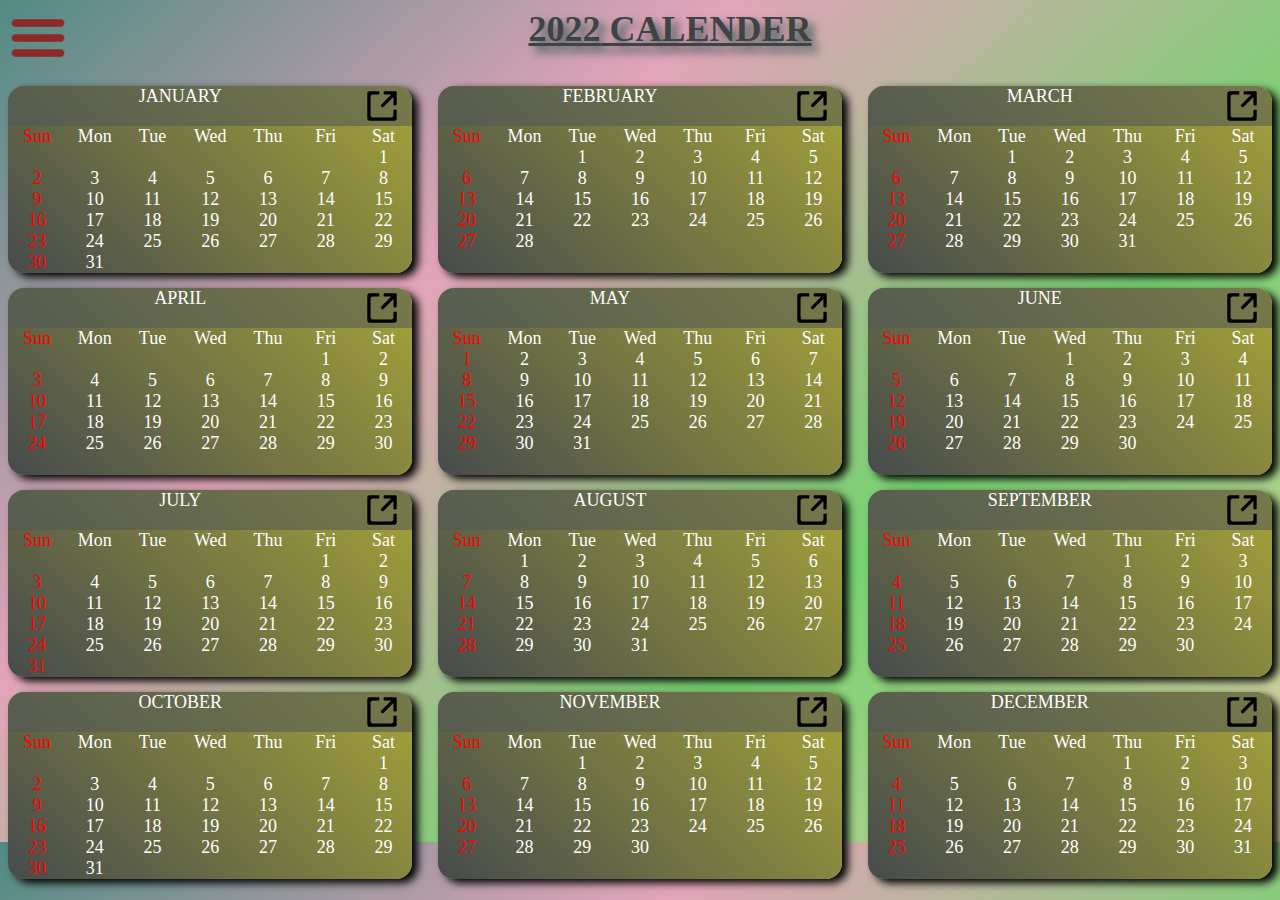
==== index.html @ e198047f "Rename Calender.html to index.html" ====
<!DOCTYPE html>
<html lang="en">
<head>
    <meta charset="UTF-8">
    <meta http-equiv="X-UA-Compatible" content="IE=edge">
    <meta name="viewport" content="width=device-width, initial-scale=1.0">
    <link rel="stylesheet" href="jquery-ui-1.13.2/jquery-ui.css">
    <link rel="stylesheet" href="jquery-ui-1.13.2/jquery-ui.structure.css">
    <link rel="stylesheet" href="jquery-ui-1.13.2/jquery-ui.theme.css">
    <title>Document</title>
    <link rel="stylesheet" href="style.css">
</head>
<body>
    <div class="todoContainer">
        <h3>ALL TO-DO</h3>
        <div class="todoList">
            <h3 class="todoMonth" id="todo-january">January</h3>
            <div class="content january"></div>
            <h3 class="todoMonth" id="todo-february">February</h3>
            <div class="content february"></div>
            <h3 class="todoMonth" id="todo-march">March</h3>
            <div class="content march"></div>
            <h3 class="todoMonth" id="todo-april">April</h3>
            <div class="content april"></div>
            <h3 class="todoMonth" id="todo-may">May</h3>
            <div class="content may"></div>
            <h3 class="todoMonth" id="todo-june">June</h3>
            <div class="content june"></div>
            <h3 class="todoMonth" id="todo-july">July</h3>
            <div class="content july"></div>
            <h3 class="todoMonth" id="todo-august">August</h3>
            <div class="content august"></div>
            <h3 class="todoMonth" id="todo-september">September</h3>
            <div class="content september"></div>
            <h3 class="todoMonth" id="todo-october">Octomber</h3>
            <div class="content october"></div>
            <h3 class="todoMonth" id="todo-november">November</h3>
            <div class="content november"></div>
            <h3 class="todoMonth" id="todo-december">December</h3>
            <div class="content december"></div>
        </div>
        
    </div>
    <div class="container">


        <div class="yearContainer">
            <div class="menuIcon"><img src="menu_icon.png" alt=""></div>
            <div class="year">
                <div class="yearName">
                    <h1><span id="currentYear">2022</span> CALENDER</h1>
                </div>
                <center>
                <ul class="years">
                    <li class="eachYear">2022</li>
                    <li class="eachYear">2023</li>
                    <li class="eachYear">2024</li>
                    <li class="eachYear">2025</li>
                </ul>
                </center>
            </div>
        </div>
        <div class="calender"> 
            <div class="month" id="january"><div class="month-name">january</div><div class="dates"></div></div>
            <div class="month" id="february"><div class="month-name">february</div><div class="dates"></div></div>
            <div class="month" id="march"><div class="month-name">march</div><div class="dates"></div></div>
            <div class="month" id="april"><div class="month-name">april</div><div class="dates"></div></div>
            <div class="month" id="may"><div class="month-name">may</div><div class="dates may"></div></div>
            <div class="month" id="june"><div class="month-name">june</div><div class="dates"></div></div>
            <div class="month" id="july"><div class="month-name">july</div><div class="dates"></div></div>
            <div class="month" id="august"><div class="month-name">august</div><div class="dates"></div></div>
            <div class="month" id="september"><div class="month-name">september</div><div class="dates"></div></div>
            <div class="month" id="october"><div class="month-name">october</div><div class="dates"></div></div>
            <div class="month" id="november"><div class="month-name">november</div><div class="dates"></div></div>
            <div class="month" id="december"><div class="month-name">december</div><div class="dates"></div></div>
        </div>
        <div id="days">
            <div class="full-date"></div>
            <form action="">
                <input name="categories" list="events" id="categories">   
                        <datalist id="events"> 
                        <option value="">--Select Category--</option>
                        <option value="Anniversary">Anniversary</option>
                        <option value="Holiday">Holiday</option>
                        <option value="Event">Event</option>
                        <option value="Birthday">Birthday</option>
                        <option value="Others" id="others">Others</option>
                    </datalist>
                <div class="others">
                    <input type="text" placeholder="Enter To-Do name">
                </div>
                <div class="reminderName">
                    <label for="reminder">Set Reminder</label><input type="text" placeholder="Enter Event Name" id="reminder">
                </div>
                <input type="submit" value="SAVE">
            </form>
        </div>
    </div>

    <script src="jQuery.min.js"></script>
    <script src="jquery-ui-1.13.2/jquery-ui.js"></script>
    <script src="jquery-ui-1.13.2/jquery-ui.min.js"></script>
    <script src="script.js"></script>
</body>
</html>
---- style.css ----
body{
            font-size: 18px;
            background-image: linear-gradient(137deg, #518b83, #e3a4ba, #76d36f, #dfcba5f5);
        }
        .container {
            display: grid;
            grid-template-rows: 60px 1fr;
            gap: 1em;
        }
        h1 {
            color: rgb(60 68 68);
            text-shadow: 6px 6px 10px darkslategrey;
            text-align: center;
            text-decoration: underline;
            margin: 0;
        }
        .todoContainer {
            background-color: #a5a339;
            transition: right 0.5s;
            position: absolute;
            top: 0;
            right: 100%;
            height: 100vh;
            width: 40vw;
        }
        .todoContainer h3 {
            text-align: center;
        }
        .right50 {
            right: 19%;
        }
        .todoList h3 {
            text-align: center;
        }
        .todoList .content {
            position: relative;
            padding: 0.5em!important;
            font-size: 24px;
        }
        .todoList .content img{
            width: 30px;
            height: 30px;
            cursor: pointer;
        }
        .todoList .content img:active{
            transform: scale(0.9);
        }
        .yearContainer {
            display: flex;
        }
        .year {
            flex-grow: 1;
            display: flex;
            justify-content: center;
        }

        .menuIcon img {
            height: 100%;
            cursor: pointer;
        }
        .calender {
            display: grid;
            grid-template-columns: repeat(3, 1fr);
            grid-template-rows: repeat(4, 1fr);
            gap: 2%;
            justify-items: space-around;
        }
        .month {
            box-shadow: 6px 4px 9px black;
            background-image: linear-gradient(45deg, #464b4c, #a5a339);
            color: white;
            border-radius: 1rem;
            display: grid;
            grid-template-rows: 40px 1fr;
            text-align: center;
            transition-property: all;
            transition-duration: 2s;
            top: 0;
            left: 0;
        }
        .month-name {
            text-transform: uppercase;
            background-color: rgb(81 88 88 / 55%);
            border-radius: 1rem 1rem 0 0;
        }

        .maximize {
            margin: 5px 15px;
            width: 30px;
            float: right;
            cursor: pointer;
        }
        div.ui-widget.ui-widget-content {
            border-radius: 40px;
        }
        .ui-dialog-titlebar {
            border-radius: 30px 30px 0 0;
        }
        .ui-dialog .ui-dialog-content {
            background-color: darkseagreen;
            border-radius: 0 0 30px 30px;
        }
        ul.years {
            margin: 0;
        }
        .years li {
            margin: 5px;
        }
        .years li.eachYear:hover {
            color: #bb5050;
        }
        .others input {
            background-color: antiquewhite;
        }
        .ui-dialog .ui-dialog-titlebar-close {
            width: 40px;
            height: 40px;
            top: 30%;
            right: .6em;
        }
        .ui-button .ui-icon {
            transform: scale(2);
            background-color: rgb(243, 159, 159);
        }
        #days form input {
            margin-top: 10px;
            border-radius: 10px;
            padding: 5px 15px;
            box-shadow: 1px 1px 5px;
            border: none;
        }
        .dates {
            display: grid;
            grid-template-columns: repeat(7, 1fr);
            grid-template-rows: repeat(7, 1fr);
            justify-items: center;
            align-items: center;
        }

        .date {
            cursor: pointer;
        }
        .date:hover {
            text-shadow: 0 0 20px black;
            font-weight: bold;
        }
        .full-date {
            text-transform: capitalize;
        }
        .bigShow {
            position: fixed;
            width: 100%;
            height: 100vh;
        }
        .outline{
            outline: 1.5px outset maroon;
        }
        #optionClose {
            cursor: pointer;
        }
        .width {
            width: 95%;
        }
        .yearName h1, .years li {
            cursor: pointer;
        }

        .dates > div:first-of-type { 
            color: red;
        }

        .span-1 {
            grid-column: span 1;
        }

        .span-2 {
            grid-column: span 2;
        }

        .span-3 {
            grid-column: span 3;
        }

        .span-4 {
            grid-column: span 4;
        }

        .span-5 {
            grid-column: span 5;
        }

        .span-6 {
            grid-column: span 6;
        }

        .span-7 {
            grid-column: span 7;
            display: none;
        }

        @media screen and (max-width : 600px) {
        .container { 
            grid-template-rows: 120px 1fr;
        }
        .calender {
            grid-template-columns: repeat(1, 1fr);
            grid-template-rows: repeat(12, 1fr);
        }
        }
        @media screen and (max-width : 800px) {
            .calender {
                grid-template-columns: repeat(2, 1fr);
                grid-template-rows: repeat(6, 1fr);
            }
        }
        @media screen and (max-width : 1140px) {
            .calender {
                grid-template-columns: repeat(3, 1fr);
                grid-template-rows: repeat(4, 1fr);
            }
        }
        @media screen and (min-width : 1640px) {
            
        .calender {
            grid-template-columns: repeat(4, 1fr);
            grid-template-rows: repeat(3, 1fr);
        }
        }
        @media screen and (min-width : 2400px) {
            body {
                font-size: 48px;
            }
        }
        @media screen and (min-width : 3300px) {
            body {
                font-size: 64px;
            }
        }
        .userDate {
            border-radius: 50%;
            color: #83d9dd;
            transform: scale(1.5);
            transition: all .5s linear;
            background-image: linear-gradient(45deg, #423ca3, #954545, transparent);
        }

        .eventContent {
            display: flex;
            justify-content: space-between;
            font-size: 15px;
        }
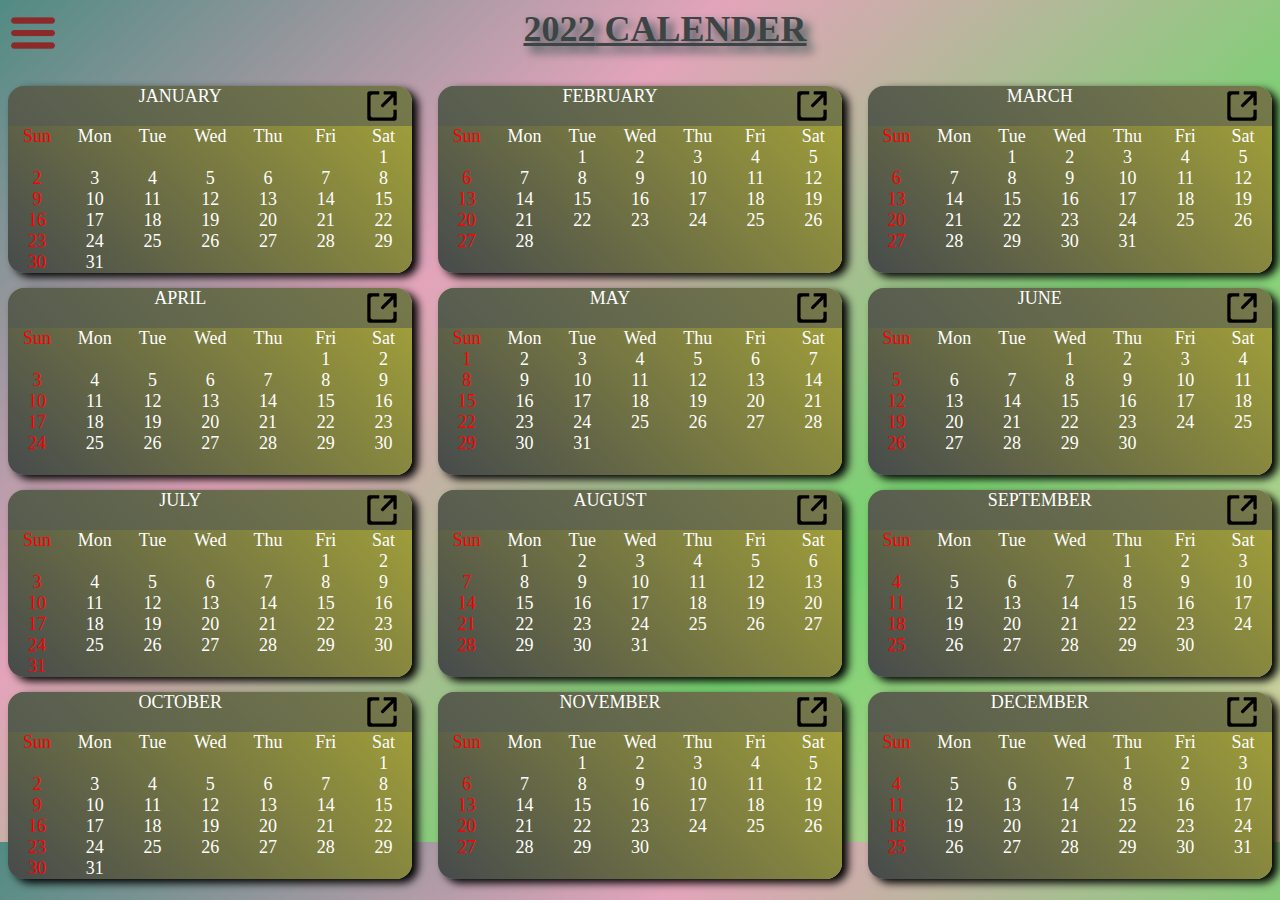
==== commit ab233651: "Add files via upload" ====
--- a/index.html
+++ b/index.html
@@ -12,6 +12,7 @@
 </head>
 <body>
     <div class="todoContainer">
+        <span><img id="closeIcon" class="todoIcon"src="close_icon.png" alt="" /></span>
         <h3>ALL TO-DO</h3>
         <div class="todoList">
             <h3 class="todoMonth" id="todo-january">January</h3>
@@ -38,6 +39,7 @@
             <div class="content november"></div>
             <h3 class="todoMonth" id="todo-december">December</h3>
             <div class="content december"></div>
+            <span class="emptyInfo"></span>
         </div>
         
     </div>
@@ -45,7 +47,7 @@
 
 
         <div class="yearContainer">
-            <div class="menuIcon"><img src="menu_icon.png" alt=""></div>
+            <div class="menuIcon todoIcon"><img src="menu_icon.png" alt=""></div>
             <div class="year">
                 <div class="yearName">
                     <h1><span id="currentYear">2022</span> CALENDER</h1>
@@ -102,4 +104,4 @@
     <script src="jquery-ui-1.13.2/jquery-ui.min.js"></script>
     <script src="script.js"></script>
 </body>
-</html>
+</html>--- a/style.css
+++ b/style.css
@@ -18,11 +18,11 @@
         .todoContainer {
             background-color: #a5a339;
             transition: right 0.5s;
-            position: absolute;
+            position: fixed;
             top: 0;
             right: 100%;
             height: 100vh;
-            width: 40vw;
+            width: 80vw;
         }
         .todoContainer h3 {
             text-align: center;
@@ -43,6 +43,14 @@
             height: 30px;
             cursor: pointer;
         }
+        .todoList .content img#delete{
+            width: 36px;
+            height: 36px;
+        }
+        .eventContent span:last-of-type{
+            display: flex;
+            align-items: center;
+        }
         .todoList .content img:active{
             transform: scale(0.9);
         }
@@ -56,7 +64,14 @@
         }
 
         .menuIcon img {
-            height: 100%;
+            cursor: pointer;
+            width: 50px;
+        }
+        #closeIcon {
+            width: 50px;
+            position: relative;
+            top: 30px;
+            left: 10px;
             cursor: pointer;
         }
         .calender {
@@ -247,6 +262,10 @@
 
         .eventContent {
             display: flex;
+            align-items: center;
             justify-content: space-between;
             font-size: 15px;
         }
+        .markAsDone {
+            color: lightgray;
+        }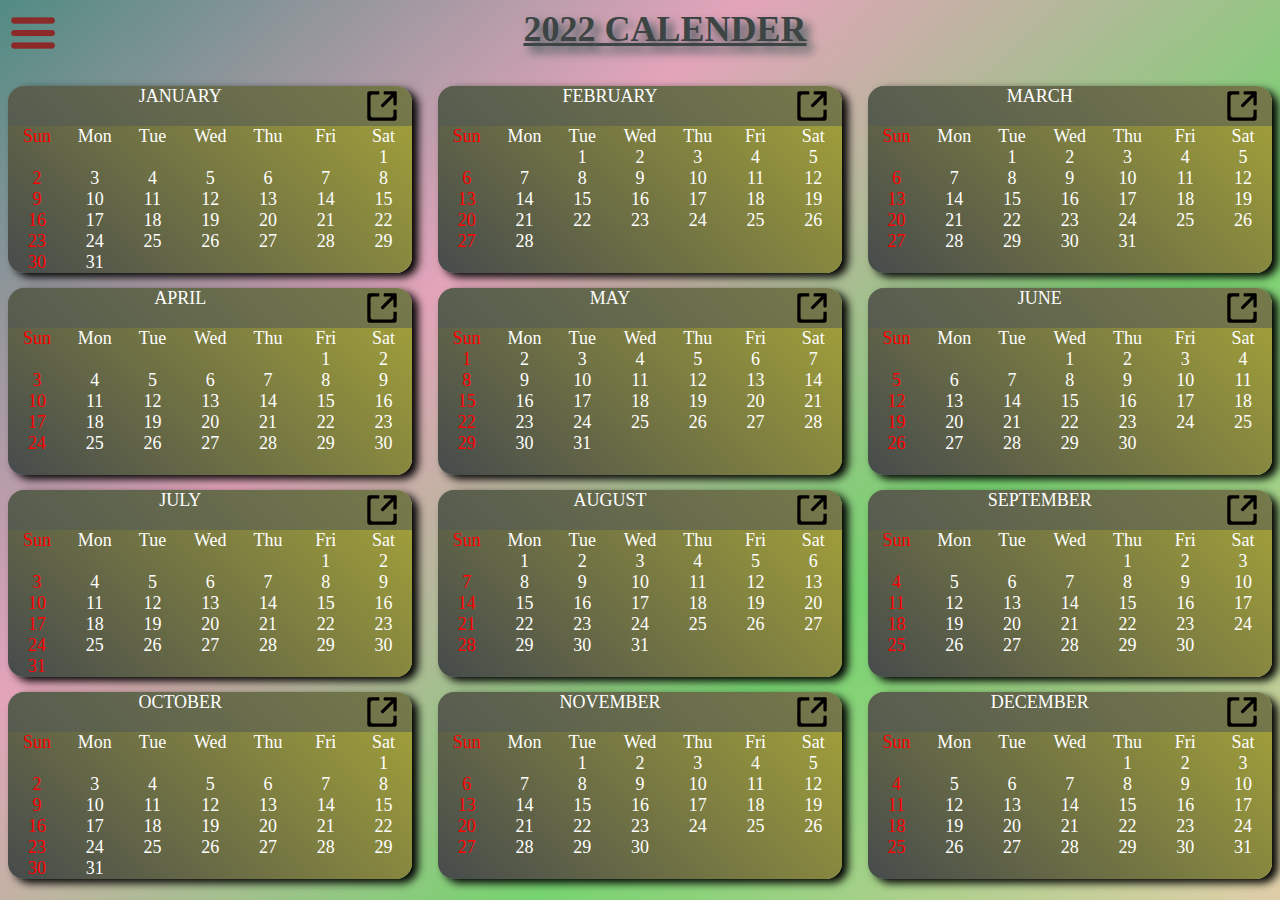
==== commit 068857b5: "Update index.html" ====
--- a/index.html
+++ b/index.html
@@ -7,7 +7,7 @@
     <link rel="stylesheet" href="jquery-ui-1.13.2/jquery-ui.css">
     <link rel="stylesheet" href="jquery-ui-1.13.2/jquery-ui.structure.css">
     <link rel="stylesheet" href="jquery-ui-1.13.2/jquery-ui.theme.css">
-    <title>Document</title>
+    <title>Todo-Calender</title>
     <link rel="stylesheet" href="style.css">
 </head>
 <body>
@@ -104,4 +104,4 @@
     <script src="jquery-ui-1.13.2/jquery-ui.min.js"></script>
     <script src="script.js"></script>
 </body>
-</html>+</html>
--- a/style.css
+++ b/style.css
@@ -2,6 +2,7 @@
         body{
             font-size: 18px;
             background-image: linear-gradient(137deg, #518b83, #e3a4ba, #76d36f, #dfcba5f5);
+            background-attachment: fixed;
         }
         .container {
             display: grid;
@@ -214,7 +215,7 @@
             display: none;
         }
 
-        @media screen and (max-width : 600px) {
+        @media only screen and (max-width : 600px) {
         .container { 
             grid-template-rows: 120px 1fr;
         }
@@ -223,26 +224,19 @@
             grid-template-rows: repeat(12, 1fr);
         }
         }
-        @media screen and (max-width : 800px) {
+        @media only screen and (min-width : 600px) {
             .calender {
                 grid-template-columns: repeat(2, 1fr);
                 grid-template-rows: repeat(6, 1fr);
             }
         }
-        @media screen and (max-width : 1140px) {
+        @media only screen and (min-width : 900px) {
             .calender {
                 grid-template-columns: repeat(3, 1fr);
                 grid-template-rows: repeat(4, 1fr);
             }
         }
-        @media screen and (min-width : 1640px) {
-            
-        .calender {
-            grid-template-columns: repeat(4, 1fr);
-            grid-template-rows: repeat(3, 1fr);
-        }
-        }
-        @media screen and (min-width : 2400px) {
+        @media only screen and (min-width : 2400px) {
             body {
                 font-size: 48px;
             }
@@ -255,7 +249,6 @@
         .userDate {
             border-radius: 50%;
             color: #83d9dd;
-            transform: scale(1.5);
             transition: all .5s linear;
             background-image: linear-gradient(45deg, #423ca3, #954545, transparent);
         }
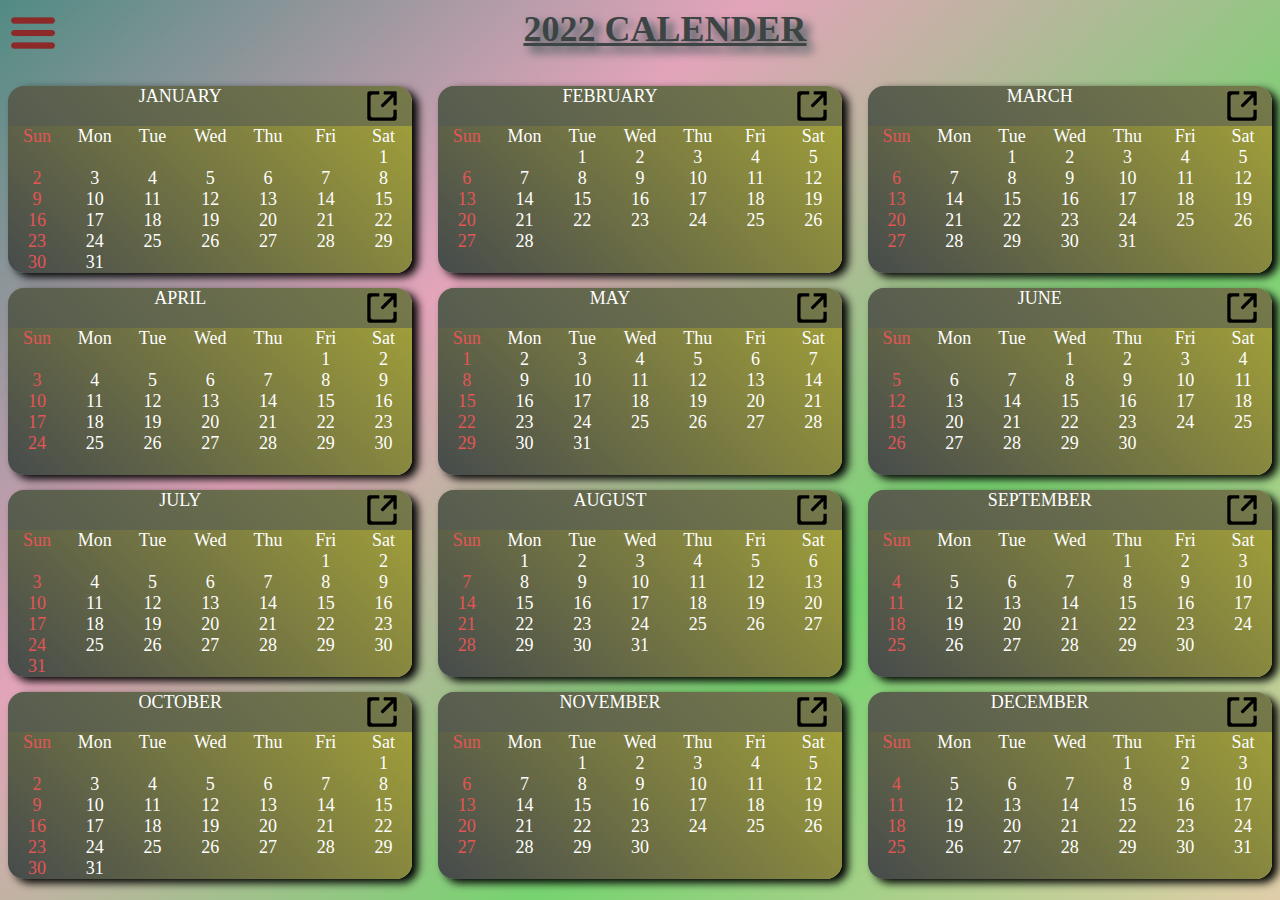
==== commit 6086eb7c: "Add files via upload" ====
--- a/index.html
+++ b/index.html
@@ -7,7 +7,7 @@
     <link rel="stylesheet" href="jquery-ui-1.13.2/jquery-ui.css">
     <link rel="stylesheet" href="jquery-ui-1.13.2/jquery-ui.structure.css">
     <link rel="stylesheet" href="jquery-ui-1.13.2/jquery-ui.theme.css">
-    <title>Todo-Calender</title>
+    <title>Document</title>
     <link rel="stylesheet" href="style.css">
 </head>
 <body>
@@ -58,6 +58,8 @@
                     <li class="eachYear">2023</li>
                     <li class="eachYear">2024</li>
                     <li class="eachYear">2025</li>
+                    <li class="eachYear">2026</li>
+                    <li class="eachYear">2027</li>
                 </ul>
                 </center>
             </div>
@@ -88,11 +90,11 @@
                         <option value="Birthday">Birthday</option>
                         <option value="Others" id="others">Others</option>
                     </datalist>
-                <div class="others">
-                    <input type="text" placeholder="Enter To-Do name">
-                </div>
                 <div class="reminderName">
                     <label for="reminder">Set Reminder</label><input type="text" placeholder="Enter Event Name" id="reminder">
+                </div>
+                <div class="repeatOption">
+                    <span  id="repeatition"><input type="checkbox" value="repeat">Repeat Yearly</span><br>
                 </div>
                 <input type="submit" value="SAVE">
             </form>
@@ -104,4 +106,4 @@
     <script src="jquery-ui-1.13.2/jquery-ui.min.js"></script>
     <script src="script.js"></script>
 </body>
-</html>
+</html>--- a/style.css
+++ b/style.css
@@ -139,12 +139,24 @@
             transform: scale(2);
             background-color: rgb(243, 159, 159);
         }
-        #days form input {
-            margin-top: 10px;
+        .repeatOption {
+            display: flex;
+            justify-content: end;
+            gap: 10px;
+        }
+        #days form input:not(.repeatOption input) {
             border-radius: 10px;
             padding: 5px 15px;
             box-shadow: 1px 1px 5px;
+            margin-top: 10px;
             border: none;
+        }
+        .repeatOption input {
+            transform: scale(1.5);
+            margin-top: 10px;
+        }
+        .repeatition {
+            opacity: 0.1;
         }
         .dates {
             display: grid;
@@ -183,7 +195,7 @@
         }
 
         .dates > div:first-of-type { 
-            color: red;
+            color: rgb(227 85 85);
         }
 
         .span-1 {
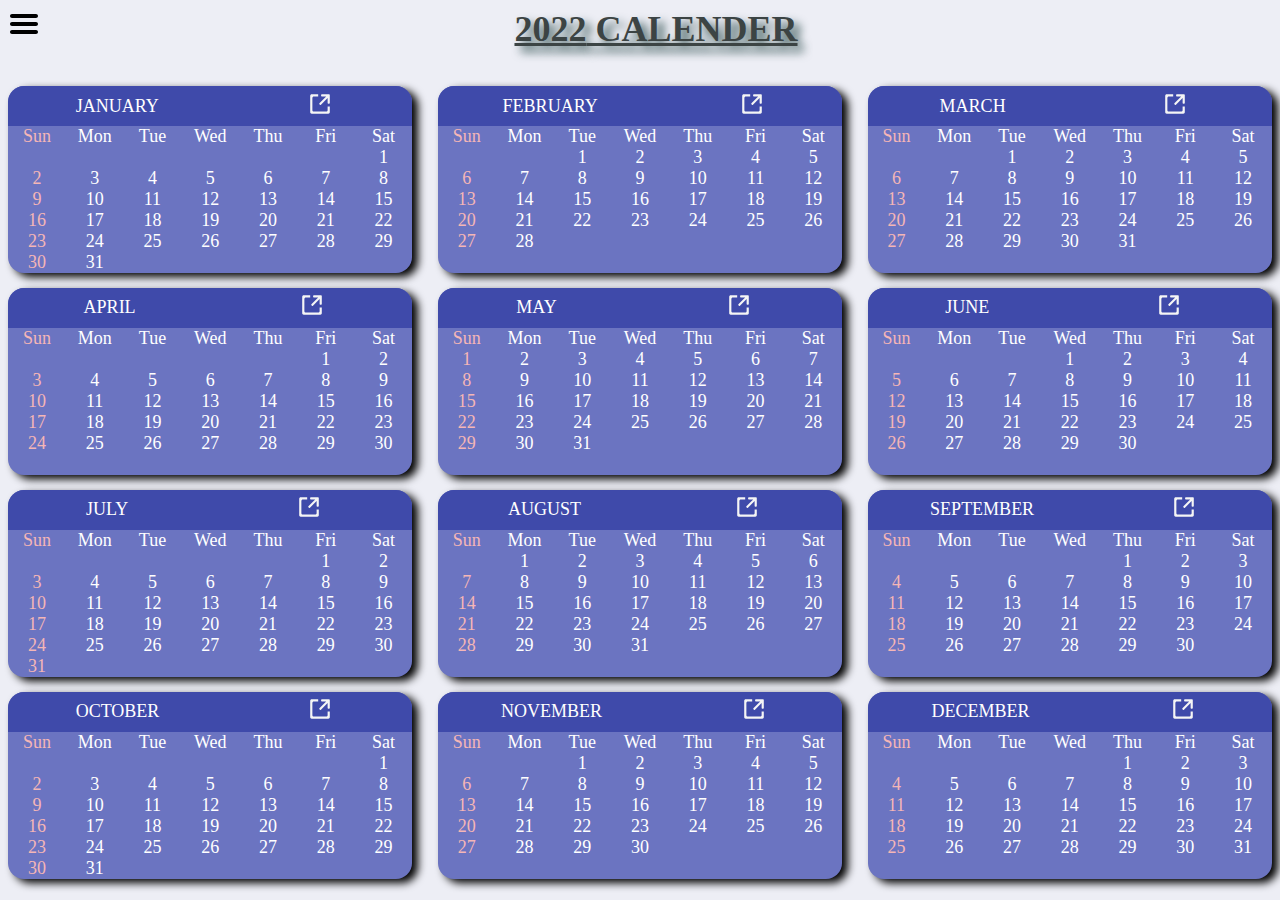
==== commit 1eef677d: "all function working" ====
--- a/index.html
+++ b/index.html
@@ -1,109 +1,164 @@
 <!DOCTYPE html>
 <html lang="en">
-<head>
-    <meta charset="UTF-8">
-    <meta http-equiv="X-UA-Compatible" content="IE=edge">
-    <meta name="viewport" content="width=device-width, initial-scale=1.0">
-    <link rel="stylesheet" href="jquery-ui-1.13.2/jquery-ui.css">
-    <link rel="stylesheet" href="jquery-ui-1.13.2/jquery-ui.structure.css">
-    <link rel="stylesheet" href="jquery-ui-1.13.2/jquery-ui.theme.css">
+  <head>
+    <meta charset="UTF-8" />
+    <meta http-equiv="X-UA-Compatible" content="IE=edge" />
+    <meta name="viewport" content="width=device-width, initial-scale=1.0" />
+    <link rel="stylesheet" href="jquery-ui-1.13.2/jquery-ui.css" />
+    <link rel="stylesheet" href="jquery-ui-1.13.2/jquery-ui.structure.css" />
+    <link rel="stylesheet" href="jquery-ui-1.13.2/jquery-ui.theme.css" />
     <title>Document</title>
-    <link rel="stylesheet" href="style.css">
-</head>
-<body>
+    <link rel="stylesheet" href="style.css" />
+  </head>
+  <body>
     <div class="todoContainer">
-        <span><img id="closeIcon" class="todoIcon"src="close_icon.png" alt="" /></span>
-        <h3>ALL TO-DO</h3>
-        <div class="todoList">
-            <h3 class="todoMonth" id="todo-january">January</h3>
-            <div class="content january"></div>
-            <h3 class="todoMonth" id="todo-february">February</h3>
-            <div class="content february"></div>
-            <h3 class="todoMonth" id="todo-march">March</h3>
-            <div class="content march"></div>
-            <h3 class="todoMonth" id="todo-april">April</h3>
-            <div class="content april"></div>
-            <h3 class="todoMonth" id="todo-may">May</h3>
-            <div class="content may"></div>
-            <h3 class="todoMonth" id="todo-june">June</h3>
-            <div class="content june"></div>
-            <h3 class="todoMonth" id="todo-july">July</h3>
-            <div class="content july"></div>
-            <h3 class="todoMonth" id="todo-august">August</h3>
-            <div class="content august"></div>
-            <h3 class="todoMonth" id="todo-september">September</h3>
-            <div class="content september"></div>
-            <h3 class="todoMonth" id="todo-october">Octomber</h3>
-            <div class="content october"></div>
-            <h3 class="todoMonth" id="todo-november">November</h3>
-            <div class="content november"></div>
-            <h3 class="todoMonth" id="todo-december">December</h3>
-            <div class="content december"></div>
-            <span class="emptyInfo"></span>
-        </div>
-        
+      <span
+        ><img id="closeIcon" class="todoIcon" src="close_icon.svg" alt=""
+      /></span>
+      <h3>ALL TO-DO</h3>
+      <div class="todoList">
+        <h3 class="todoMonth" id="todo-january">January</h3>
+        <div class="content january"></div>
+        <h3 class="todoMonth" id="todo-february">February</h3>
+        <div class="content february"></div>
+        <h3 class="todoMonth" id="todo-march">March</h3>
+        <div class="content march"></div>
+        <h3 class="todoMonth" id="todo-april">April</h3>
+        <div class="content april"></div>
+        <h3 class="todoMonth" id="todo-may">May</h3>
+        <div class="content may"></div>
+        <h3 class="todoMonth" id="todo-june">June</h3>
+        <div class="content june"></div>
+        <h3 class="todoMonth" id="todo-july">July</h3>
+        <div class="content july"></div>
+        <h3 class="todoMonth" id="todo-august">August</h3>
+        <div class="content august"></div>
+        <h3 class="todoMonth" id="todo-september">September</h3>
+        <div class="content september"></div>
+        <h3 class="todoMonth" id="todo-october">Octomber</h3>
+        <div class="content october"></div>
+        <h3 class="todoMonth" id="todo-november">November</h3>
+        <div class="content november"></div>
+        <h3 class="todoMonth" id="todo-december">December</h3>
+        <div class="content december"></div>
+        <span class="emptyInfo"></span>
+      </div>
     </div>
     <div class="container">
-
-
-        <div class="yearContainer">
-            <div class="menuIcon todoIcon"><img src="menu_icon.png" alt=""></div>
-            <div class="year">
-                <div class="yearName">
-                    <h1><span id="currentYear">2022</span> CALENDER</h1>
-                </div>
-                <center>
-                <ul class="years">
-                    <li class="eachYear">2022</li>
-                    <li class="eachYear">2023</li>
-                    <li class="eachYear">2024</li>
-                    <li class="eachYear">2025</li>
-                    <li class="eachYear">2026</li>
-                    <li class="eachYear">2027</li>
-                </ul>
-                </center>
-            </div>
+      <div class="yearContainer">
+        <div class="menuIcon todoIcon">
+          <svg
+            height="32px"
+            id="Layer_1"
+            style="enable-background: new 0 0 32 32"
+            version="1.1"
+            viewBox="0 0 32 32"
+            width="32px"
+            xml:space="preserve"
+            xmlns="http://www.w3.org/2000/svg"
+            xmlns:xlink="http://www.w3.org/1999/xlink"
+          >
+            <path
+              d="M4,10h24c1.104,0,2-0.896,2-2s-0.896-2-2-2H4C2.896,6,2,6.896,2,8S2.896,10,4,10z M28,14H4c-1.104,0-2,0.896-2,2  s0.896,2,2,2h24c1.104,0,2-0.896,2-2S29.104,14,28,14z M28,22H4c-1.104,0-2,0.896-2,2s0.896,2,2,2h24c1.104,0,2-0.896,2-2  S29.104,22,28,22z"
+            />
+          </svg>
         </div>
-        <div class="calender"> 
-            <div class="month" id="january"><div class="month-name">january</div><div class="dates"></div></div>
-            <div class="month" id="february"><div class="month-name">february</div><div class="dates"></div></div>
-            <div class="month" id="march"><div class="month-name">march</div><div class="dates"></div></div>
-            <div class="month" id="april"><div class="month-name">april</div><div class="dates"></div></div>
-            <div class="month" id="may"><div class="month-name">may</div><div class="dates may"></div></div>
-            <div class="month" id="june"><div class="month-name">june</div><div class="dates"></div></div>
-            <div class="month" id="july"><div class="month-name">july</div><div class="dates"></div></div>
-            <div class="month" id="august"><div class="month-name">august</div><div class="dates"></div></div>
-            <div class="month" id="september"><div class="month-name">september</div><div class="dates"></div></div>
-            <div class="month" id="october"><div class="month-name">october</div><div class="dates"></div></div>
-            <div class="month" id="november"><div class="month-name">november</div><div class="dates"></div></div>
-            <div class="month" id="december"><div class="month-name">december</div><div class="dates"></div></div>
+        <div class="year">
+          <div class="yearName" title="Click to change year">
+            <h1><span id="currentYear">2022</span> CALENDER</h1>
+          </div>
+          <center>
+            <ul class="years">
+              <li class="eachYear">2022</li>
+              <li class="eachYear">2023</li>
+              <li class="eachYear">2024</li>
+              <li class="eachYear">2025</li>
+              <li class="eachYear">2026</li>
+              <li class="eachYear">2027</li>
+              <li class="eachYear">2028</li>
+            </ul>
+          </center>
         </div>
-        <div id="days">
-            <div class="full-date"></div>
-            <form action="">
-                <input name="categories" list="events" id="categories">   
-                        <datalist id="events"> 
-                        <option value="">--Select Category--</option>
-                        <option value="Anniversary">Anniversary</option>
-                        <option value="Holiday">Holiday</option>
-                        <option value="Event">Event</option>
-                        <option value="Birthday">Birthday</option>
-                        <option value="Others" id="others">Others</option>
-                    </datalist>
-                <div class="reminderName">
-                    <label for="reminder">Set Reminder</label><input type="text" placeholder="Enter Event Name" id="reminder">
-                </div>
-                <div class="repeatOption">
-                    <span  id="repeatition"><input type="checkbox" value="repeat">Repeat Yearly</span><br>
-                </div>
-                <input type="submit" value="SAVE">
-            </form>
+      </div>
+      <div class="calender">
+        <div class="month" id="january">
+          <div class="month-name">january</div>
+          <div class="dates"></div>
         </div>
+        <div class="month" id="february">
+          <div class="month-name">february</div>
+          <div class="dates"></div>
+        </div>
+        <div class="month" id="march">
+          <div class="month-name">march</div>
+          <div class="dates"></div>
+        </div>
+        <div class="month" id="april">
+          <div class="month-name">april</div>
+          <div class="dates"></div>
+        </div>
+        <div class="month" id="may">
+          <div class="month-name">may</div>
+          <div class="dates may"></div>
+        </div>
+        <div class="month" id="june">
+          <div class="month-name">june</div>
+          <div class="dates"></div>
+        </div>
+        <div class="month" id="july">
+          <div class="month-name">july</div>
+          <div class="dates"></div>
+        </div>
+        <div class="month" id="august">
+          <div class="month-name">august</div>
+          <div class="dates"></div>
+        </div>
+        <div class="month" id="september">
+          <div class="month-name">september</div>
+          <div class="dates"></div>
+        </div>
+        <div class="month" id="october">
+          <div class="month-name">october</div>
+          <div class="dates"></div>
+        </div>
+        <div class="month" id="november">
+          <div class="month-name">november</div>
+          <div class="dates"></div>
+        </div>
+        <div class="month" id="december">
+          <div class="month-name">december</div>
+          <div class="dates"></div>
+        </div>
+      </div>
+      <div id="days">
+        <div class="full-date"></div>
+        <form action="">
+          <input name="categories" list="events" id="categories" />
+          <datalist id="events">
+            <option value="">--Select Category--</option>
+            <option value="Anniversary">Anniversary</option>
+            <option value="Holiday">Holiday</option>
+            <option value="Event">Event</option>
+            <option value="Birthday">Birthday</option>
+            <option value="Others" id="others">Others</option>
+          </datalist>
+          <div class="reminderName">
+            <label for="reminder">Set Reminder</label
+            ><input type="text" placeholder="Enter Event Name" id="reminder" />
+          </div>
+          <div class="repeatOption">
+            <span id="repeatition"
+              ><input type="checkbox" value="repeat" />Repeat Yearly</span
+            ><br />
+          </div>
+          <input type="submit" value="SAVE" />
+        </form>
+      </div>
     </div>
 
     <script src="jQuery.min.js"></script>
     <script src="jquery-ui-1.13.2/jquery-ui.js"></script>
     <script src="jquery-ui-1.13.2/jquery-ui.min.js"></script>
     <script src="script.js"></script>
-</body>
-</html>+  </body>
+</html>
--- a/style.css
+++ b/style.css
@@ -1,7 +1,7 @@
 
         body{
             font-size: 18px;
-            background-image: linear-gradient(137deg, #518b83, #e3a4ba, #76d36f, #dfcba5f5);
+            background-color: #edeef5;
             background-attachment: fixed;
         }
         .container {
@@ -17,19 +17,19 @@
             margin: 0;
         }
         .todoContainer {
-            background-color: #a5a339;
-            transition: right 0.5s;
+            background-color: #edeef5;
+            transition: left 0.5s;
             position: fixed;
             top: 0;
-            right: 100%;
+            left: -25em;
             height: 100vh;
-            width: 80vw;
+            width: 25em;
         }
         .todoContainer h3 {
             text-align: center;
         }
         .right50 {
-            right: 19%;
+            left: 0;
         }
         .todoList h3 {
             text-align: center;
@@ -66,14 +66,27 @@
 
         .menuIcon img {
             cursor: pointer;
-            width: 50px;
-        }
+            width: 30px;
+        }
+        .menuIcon img:hover {
+            scale: 1.1
+        }
+        .menuIcon img:active {
+            scale: 1;
+        }
+
         #closeIcon {
-            width: 50px;
+            width: 25px;
             position: relative;
             top: 30px;
             left: 10px;
             cursor: pointer;
+        }
+        #closeIcon:hover {
+            scale: 1.1;
+        }
+        #closeIcon:active {
+            scale: 1;
         }
         .calender {
             display: grid;
@@ -84,7 +97,7 @@
         }
         .month {
             box-shadow: 6px 4px 9px black;
-            background-image: linear-gradient(45deg, #464b4c, #a5a339);
+            background-color: #6b74c1;
             color: white;
             border-radius: 1rem;
             display: grid;
@@ -97,13 +110,16 @@
         }
         .month-name {
             text-transform: uppercase;
-            background-color: rgb(81 88 88 / 55%);
+            background-color: #3f4aaa;
             border-radius: 1rem 1rem 0 0;
+            display: flex;
+            justify-content: space-around;
+            align-items: center;
         }
 
         .maximize {
             margin: 5px 15px;
-            width: 30px;
+            width: 20px;
             float: right;
             cursor: pointer;
         }
@@ -114,8 +130,13 @@
             border-radius: 30px 30px 0 0;
         }
         .ui-dialog .ui-dialog-content {
-            background-color: darkseagreen;
+            background-color: #6d75c4;
+            color: #f8f8f8;
             border-radius: 0 0 30px 30px;
+            overflow: hidden;
+        }
+        .ui-state-default {
+            border-color: #29338a;
         }
         ul.years {
             margin: 0;
@@ -124,7 +145,8 @@
             margin: 5px;
         }
         .years li.eachYear:hover {
-            color: #bb5050;
+            scale: 1.2;
+            transform-origin: left;
         }
         .others input {
             background-color: antiquewhite;
@@ -195,7 +217,7 @@
         }
 
         .dates > div:first-of-type { 
-            color: rgb(227 85 85);
+            color: rgb(245, 182, 182);
         }
 
         .span-1 {
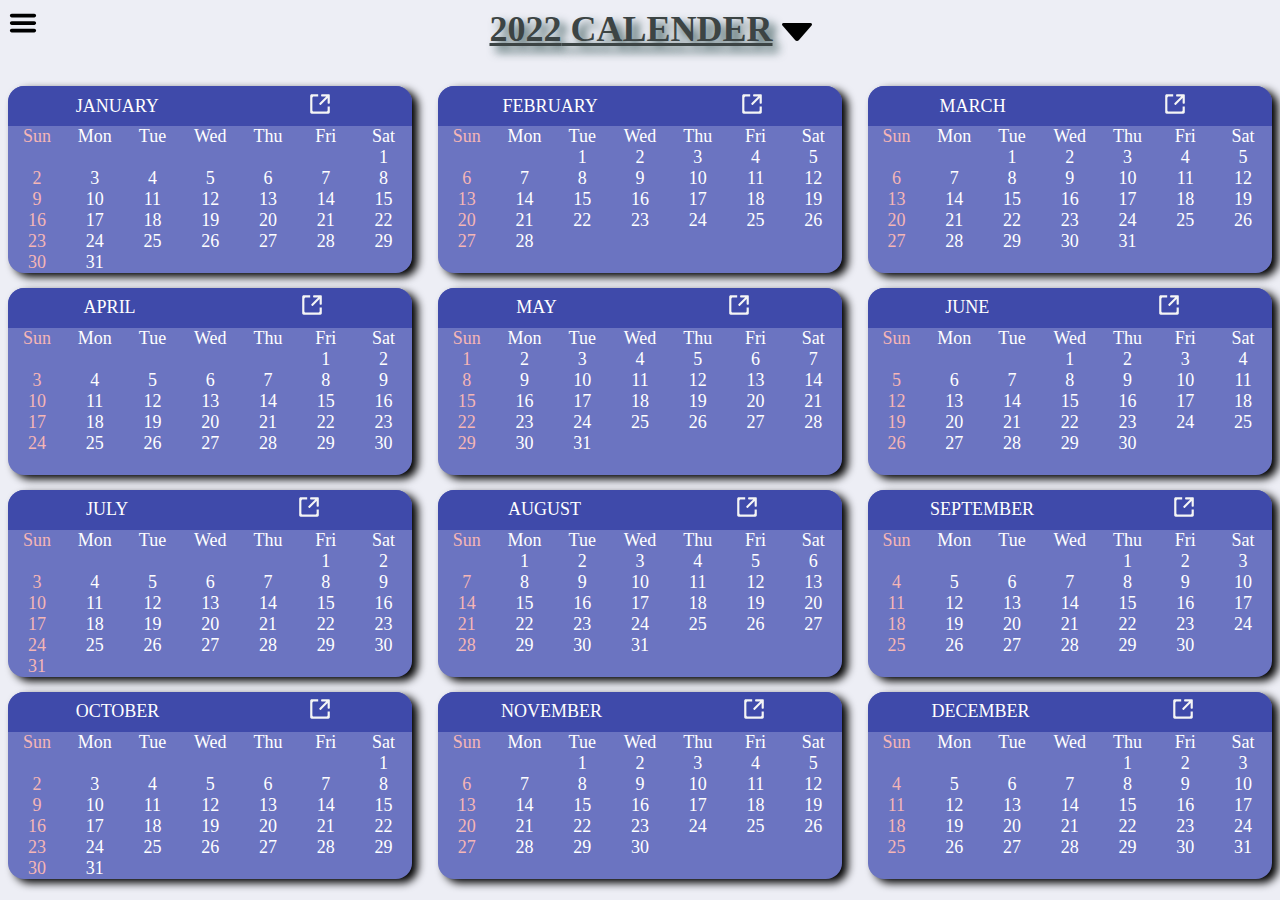
==== commit d2f7a939: "added an icon to the year heading to indicate a dropdown, change the title" ====
--- a/index.html
+++ b/index.html
@@ -4,10 +4,13 @@
     <meta charset="UTF-8" />
     <meta http-equiv="X-UA-Compatible" content="IE=edge" />
     <meta name="viewport" content="width=device-width, initial-scale=1.0" />
+    <!-- add a favicon  -->
+    <link rel="shortcut icon" type="image/x-icon" href="favicon.ico" />
+    <!-- add jQuery library  -->
     <link rel="stylesheet" href="jquery-ui-1.13.2/jquery-ui.css" />
     <link rel="stylesheet" href="jquery-ui-1.13.2/jquery-ui.structure.css" />
     <link rel="stylesheet" href="jquery-ui-1.13.2/jquery-ui.theme.css" />
-    <title>Document</title>
+    <title>Calender - Todo</title>
     <link rel="stylesheet" href="style.css" />
   </head>
   <body>
@@ -46,27 +49,14 @@
     </div>
     <div class="container">
       <div class="yearContainer">
-        <div class="menuIcon todoIcon">
-          <svg
-            height="32px"
-            id="Layer_1"
-            style="enable-background: new 0 0 32 32"
-            version="1.1"
-            viewBox="0 0 32 32"
-            width="32px"
-            xml:space="preserve"
-            xmlns="http://www.w3.org/2000/svg"
-            xmlns:xlink="http://www.w3.org/1999/xlink"
-          >
-            <path
-              d="M4,10h24c1.104,0,2-0.896,2-2s-0.896-2-2-2H4C2.896,6,2,6.896,2,8S2.896,10,4,10z M28,14H4c-1.104,0-2,0.896-2,2  s0.896,2,2,2h24c1.104,0,2-0.896,2-2S29.104,14,28,14z M28,22H4c-1.104,0-2,0.896-2,2s0.896,2,2,2h24c1.104,0,2-0.896,2-2  S29.104,22,28,22z"
-            />
-          </svg>
-        </div>
+        <div class="menuIcon todoIcon"><img src="menu_icon.svg" alt="" /></div>
         <div class="year">
           <div class="yearName" title="Click to change year">
             <h1><span id="currentYear">2022</span> CALENDER</h1>
           </div>
+          <span class="todoIcon toggleYear"
+            ><img src="toggle_icon.png" alt=""
+          /></span>
           <center>
             <ul class="years">
               <li class="eachYear">2022</li>
